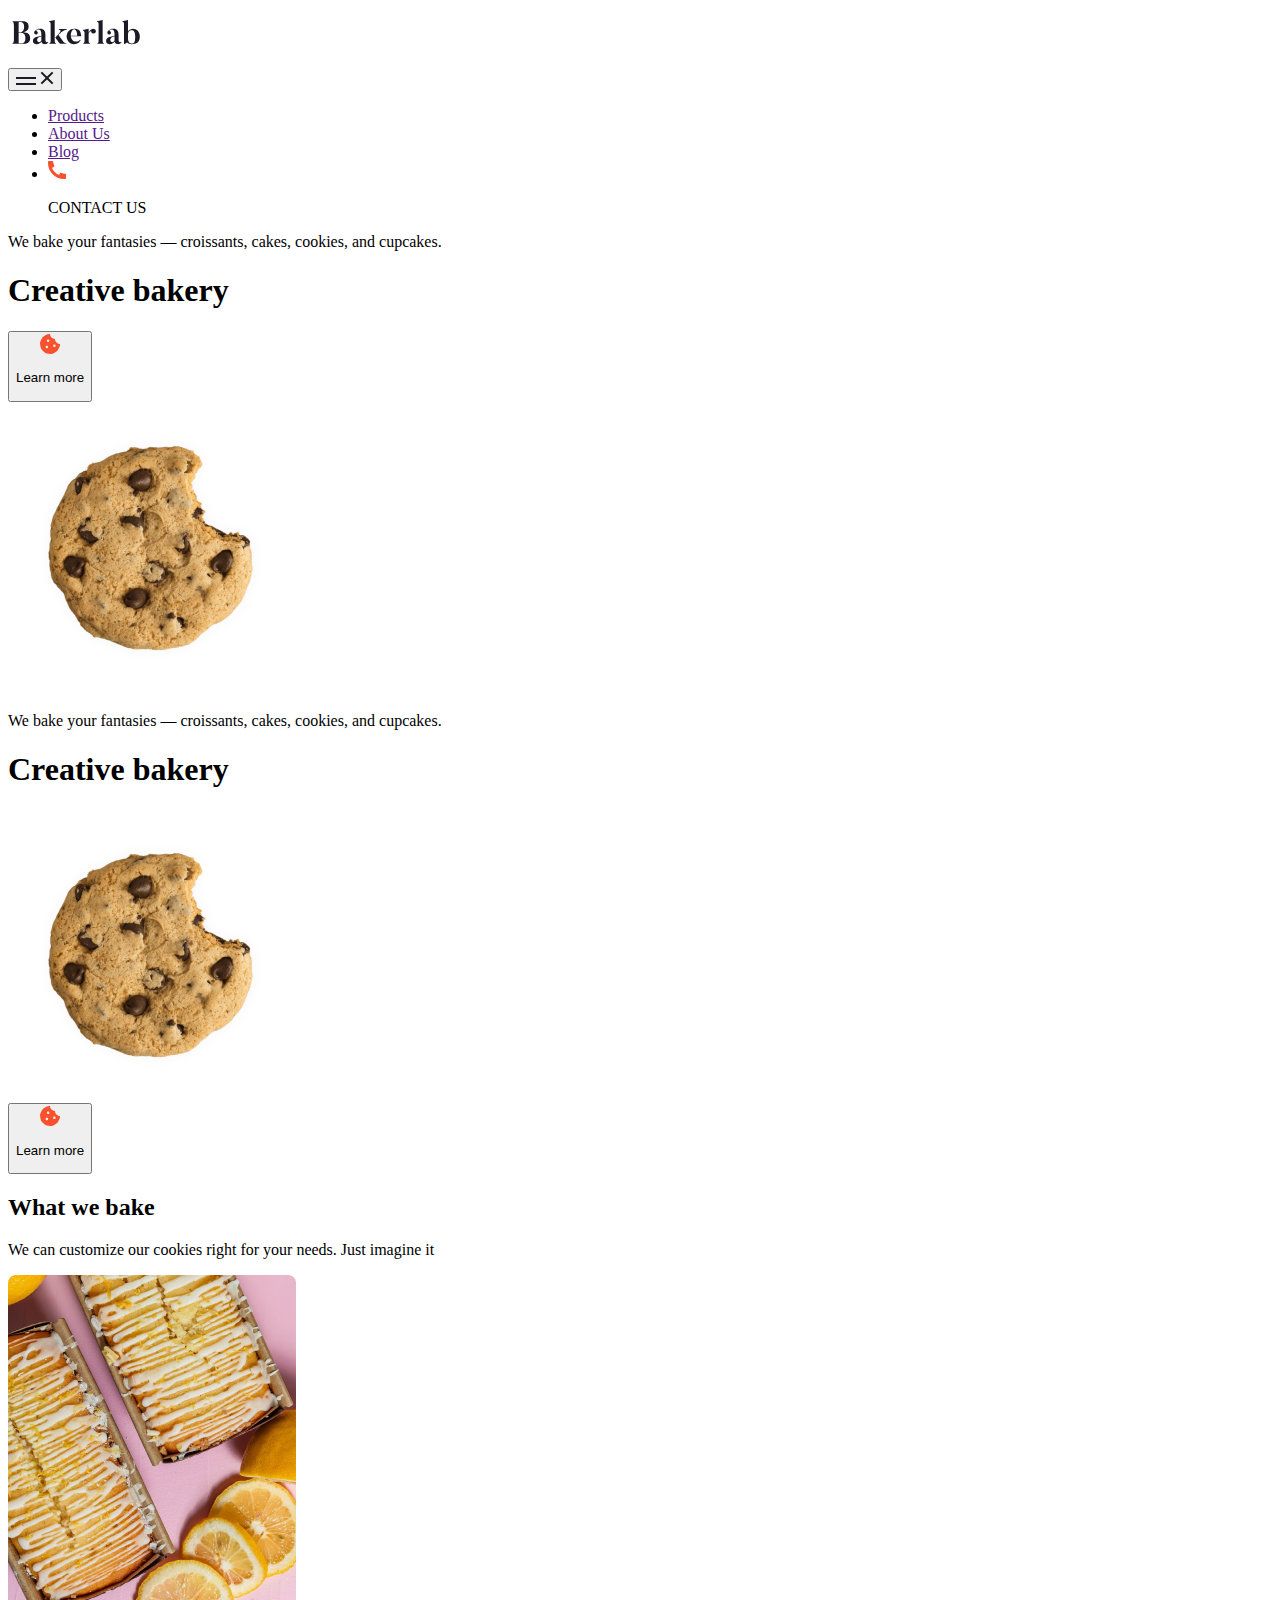
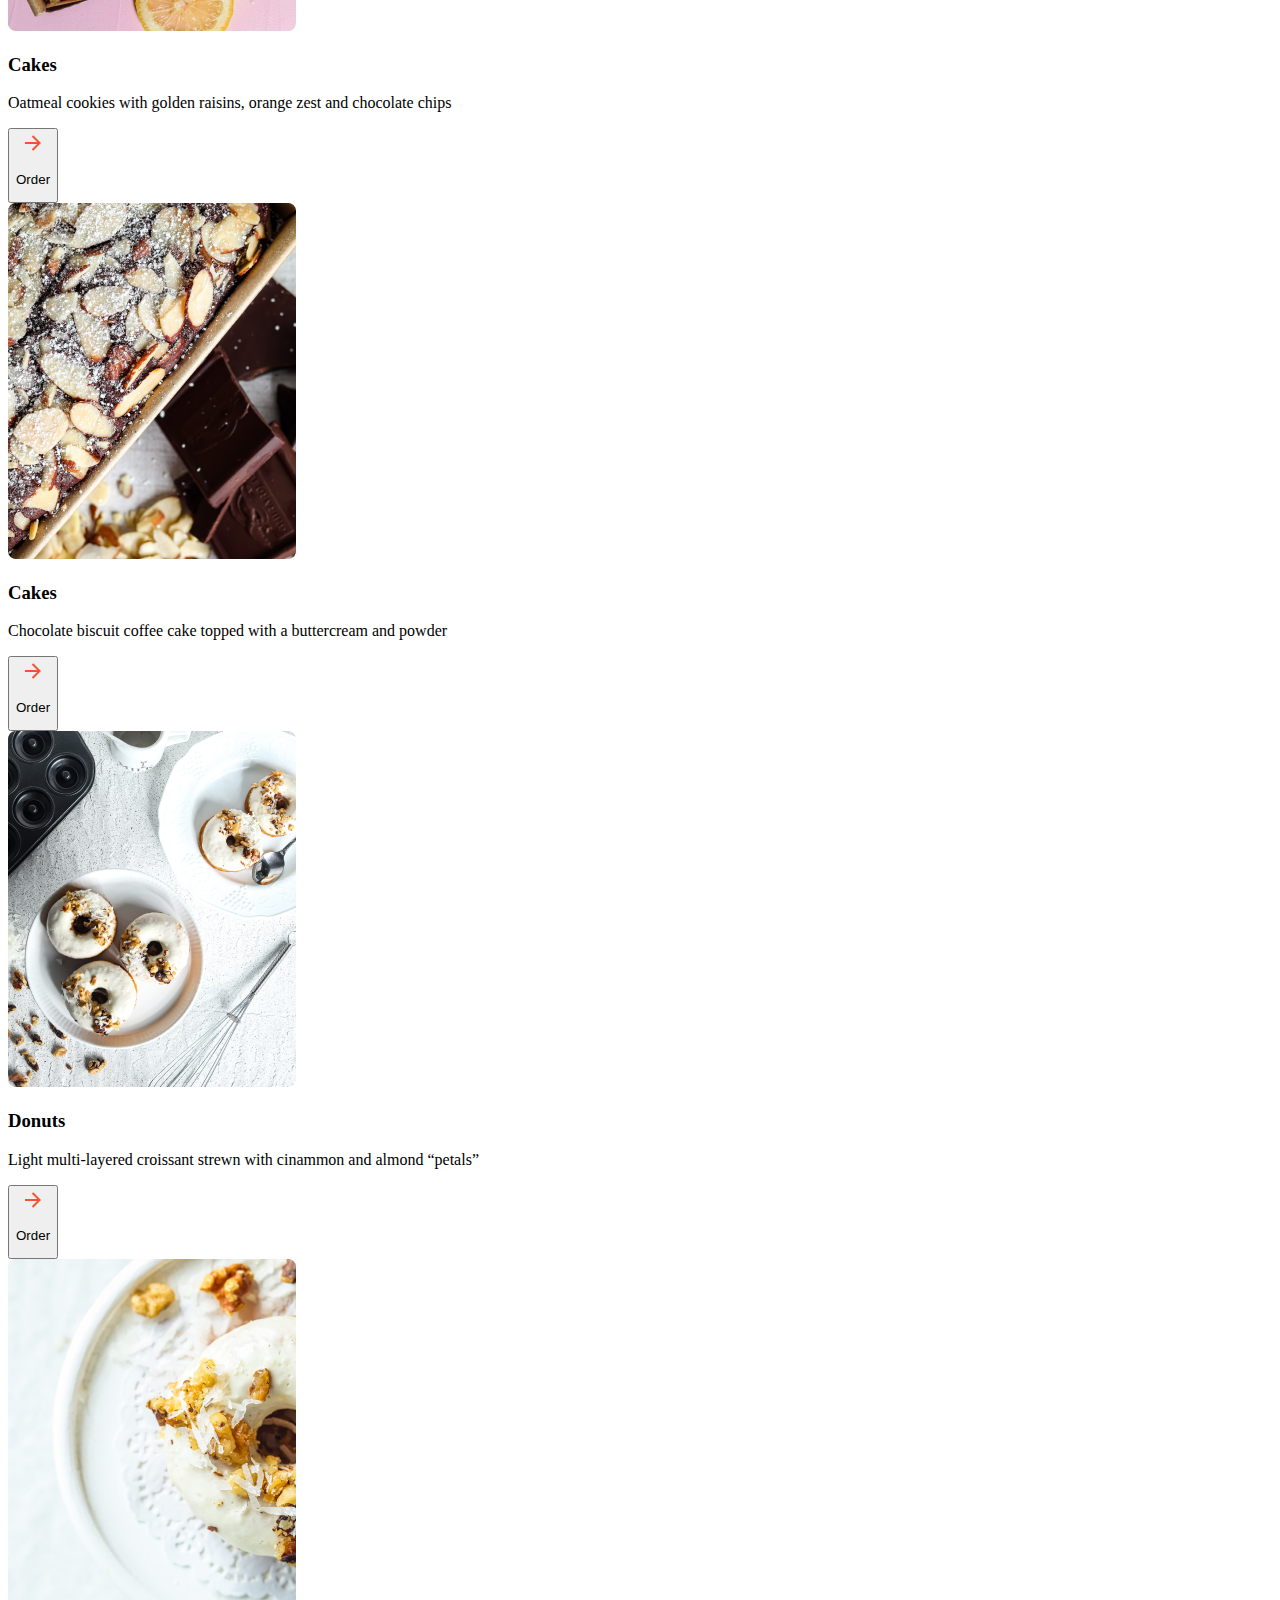
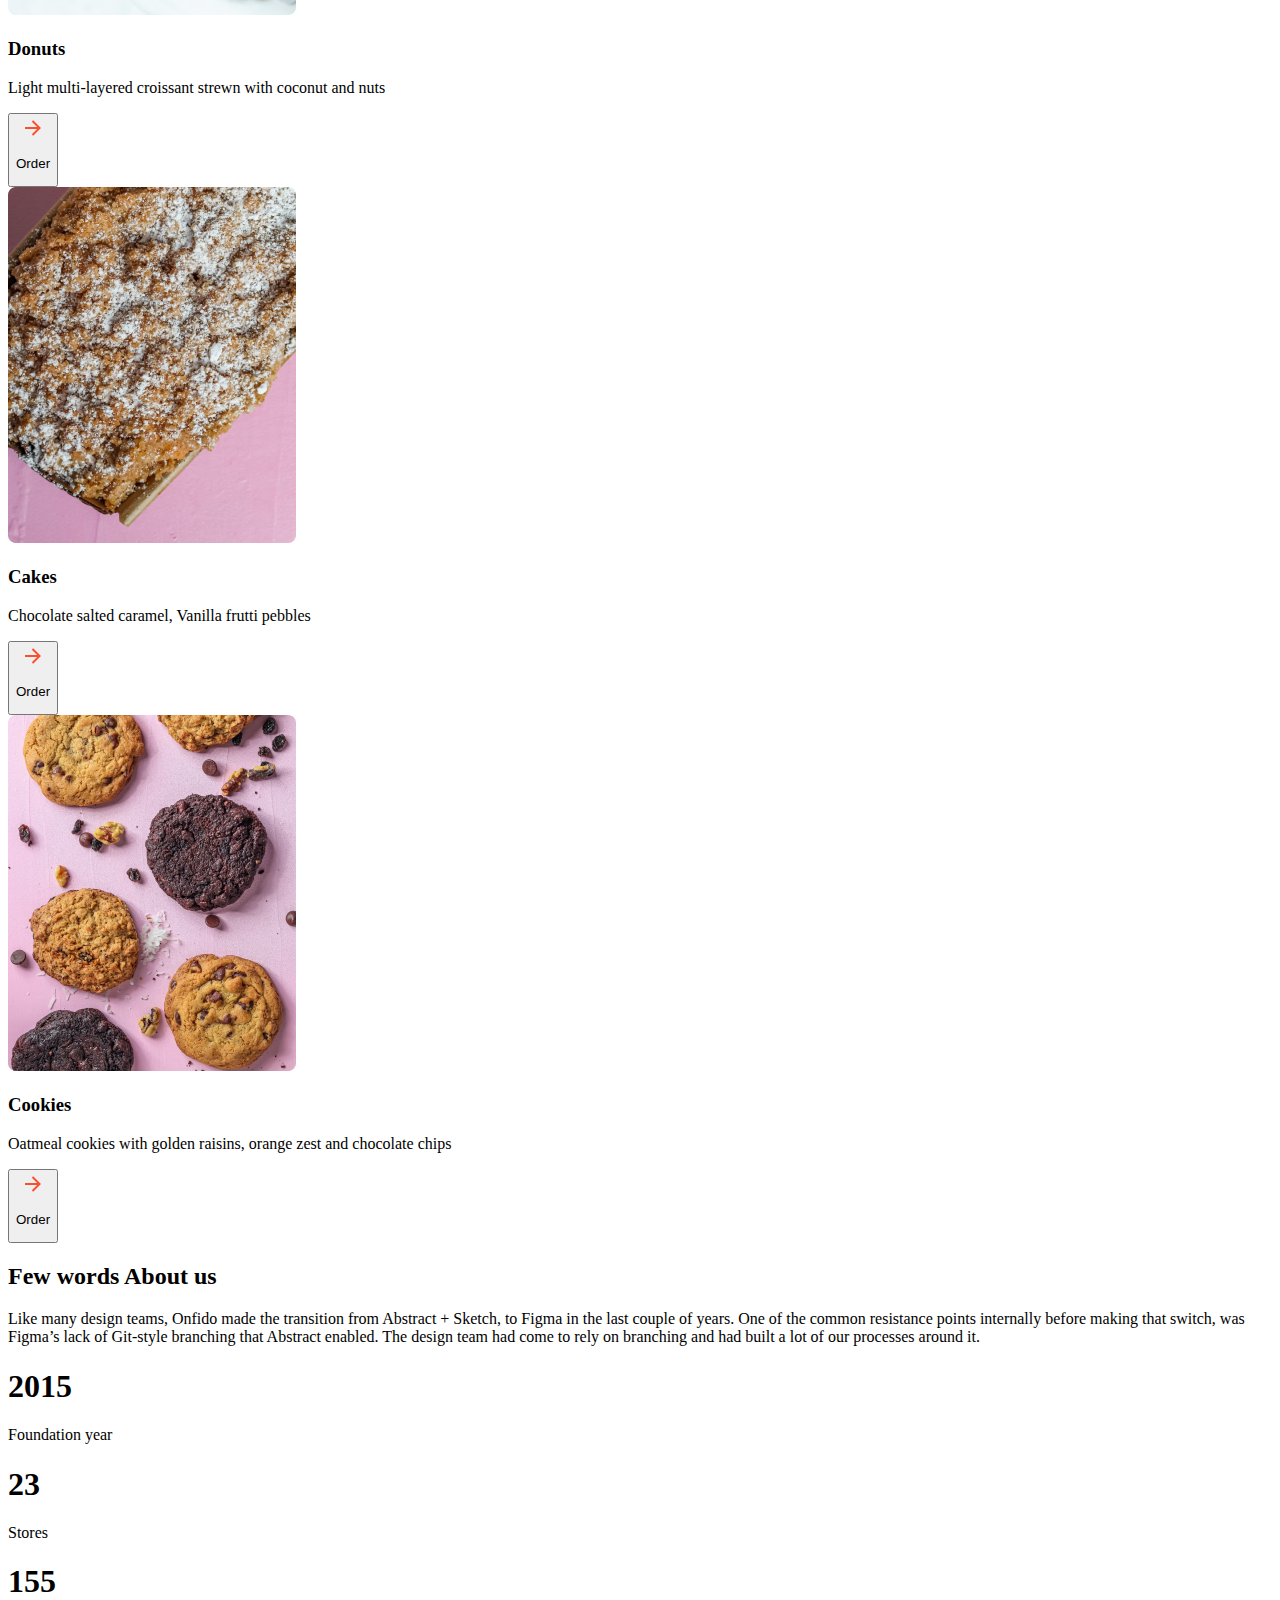
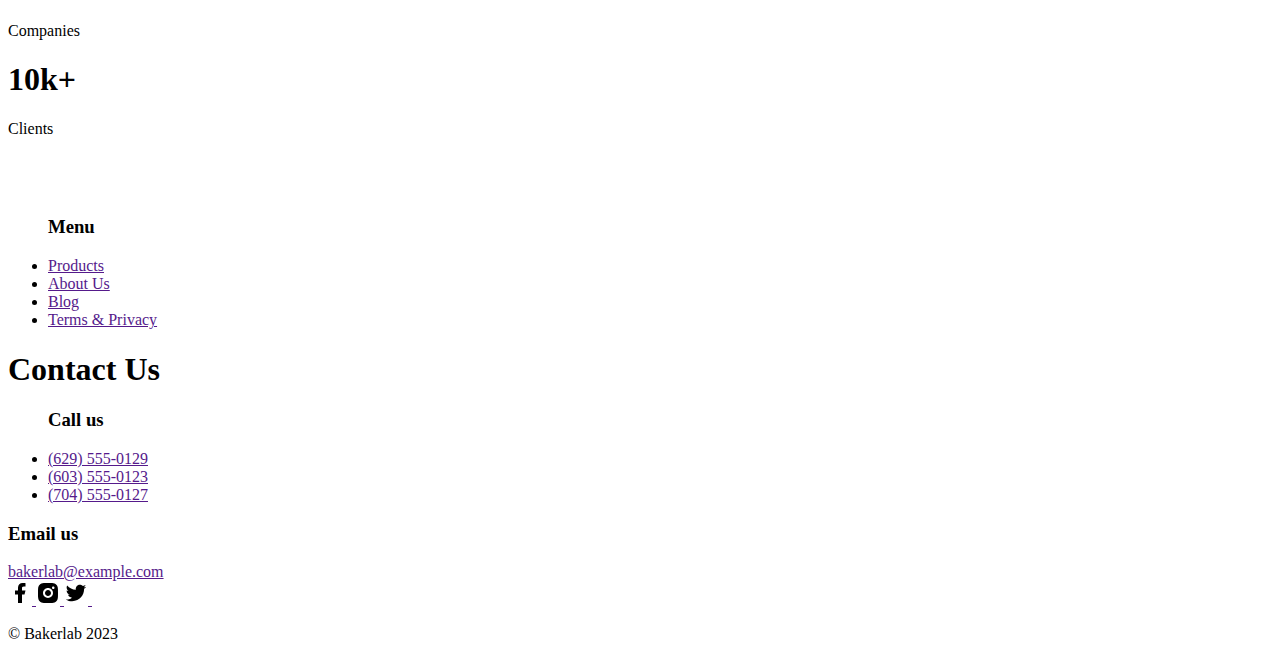
==== src/index.html @ 4ba1251b "created landing page" ====
<!DOCTYPE html>
<html lang="en">
  <head>
    <meta charset="UTF-8" />
    <meta name="viewport" content="width=device-width, initial-scale=1.0" />
    <title>Creative bakery</title>
    <link rel="preconnect" href="https://fonts.googleapis.com" />
    <link rel="preconnect" href="https://fonts.gstatic.com" crossorigin />
    <link
      href="https://fonts.googleapis.com/css2?family=Inter:wght@100;400;500&display=swap"
      rel="stylesheet"
    />
    <link rel="stylesheet" href="./styles/main.scss" />
  </head>

  <body>
    <div class="header-container">
      <header class="header">
        <p class="header-logo">
          <img src="./images/Logo.svg" alt="" />
        </p>
        <button class="header-button" aria-expanded="false">
          <img
            class="header__icon-menu menu"
            src="./images/Icon-menu.svg"
            alt=""
          />
          <img
            class="header__icon-menu close"
            src="./images/Icon-close.svg"
            alt=""
          />
        </button>
      </header>

      <div class="drawer">
        <ul class="drawer-list">
          <li class="drawer-item">
            <a class="product-link" href=""> Products </a>
          </li>
          <li class="drawer-item">
            <a class="product-link" href="">About Us</a>
          </li>
          <li class="drawer-item">
            <a class="product-link" href="">Blog</a>
          </li>

          <li class="drawer-item drawer-contact__item">
            <div class="drawer-wrapper__item">
              <img src="./images/phone.svg" alt="" />
              <p class="drawer-active">CONTACT US</p>
            </div>
          </li>
        </ul>
      </div>
    </div>
    <div class="container">
      <main>
        <!-- Good version -->
        <section class="creative-bakery">
          <div class="notvisible-tablet creative-bakery__container">
            <div class="creative-text__container">
              <p class="creative-bakery__text">
                We bake your fantasies — croissants, cakes, cookies, and
                cupcakes.
              </p>
              <h1 class="creative-bakery__logo">Creative bakery</h1>

              <div class="learn-more">
                <button class="learn-more__button">
                  <img src="./images/small-cookie.svg" alt="" />
                  <p class="learn-more__text">Learn more</p>
                </button>
              </div>
            </div>
            <img
              class="creative-bakery__image"
              src="./images/Cookie.png"
              alt="Cookie"
            />
          </div>

          <div class="notvisible-desktop">
            <p class="creative-bakery__text">
              We bake your fantasies — croissants, cakes, cookies, and cupcakes.
            </p>
            <div class="creative-bakery__wrapper">
              <h1 class="creative-bakery__logo">Creative bakery</h1>
              <img
                class="creative-bakery__image"
                src="./images/Cookie.png"
                alt="Cookie"
              />
            </div>

            <div class="learn-more__wrapper">
              <div class="learn-more">
                <button class="learn-more__button">
                  <img src="./images/small-cookie.svg" alt="" />
                  <p class="learn-more__text">Learn more</p>
                </button>
              </div>
            </div>
          </div>
        </section>

        <section class="product">
          <h2 class="product-logo">What we bake</h2>
          <p class="product-text">
            We can customize our cookies right for your needs. Just imagine it
          </p>

          <div class="card-container">
            <div class="product-wrapper">
              <div class="product-card">
                <img
                  class="product-image"
                  src="./images/lemon-cake.png"
                  alt="Lemon-cake"
                />
                <h3>Cakes</h3>
                <p class="product-paragraph">
                  Oatmeal cookies with golden raisins, orange zest and chocolate
                  chips
                </p>
                <button class="product-order__button">
                  <img src="./images/Icon-arrow.svg" alt="Icon-arrow" />
                  <p class="product-order__text">Order</p>
                </button>
              </div>

              <div class="product-card">
                <img
                  class="product-image"
                  src="./images/chocolate-cake.png"
                  alt="Chocolate-cake"
                />
                <h3>Cakes</h3>
                <p class="product-paragraph">
                  Chocolate biscuit coffee cake topped with a buttercream and
                  powder
                </p>
                <button class="product-order__button">
                  <img src="./images/Icon-arrow.svg" alt="Icon-arrow" />
                  <p class="product-order__text">Order</p>
                </button>
              </div>
            </div>

            <div class="product-container">
              <div class="product-card">
                <img
                  class="product-image"
                  src="./images/small-cakes.png"
                  alt="Small-cakes"
                />
                <h3>Donuts</h3>
                <p class="product-paragraph">
                  Light multi-layered croissant strewn with cinammon and almond
                  “petals”
                </p>
                <button class="product-order__button">
                  <img src="./images/Icon-arrow.svg" alt="Icon-arrow" />
                  <p class="product-order__text">Order</p>
                </button>
              </div>

              <div class="product-card">
                <img
                  class="product-image"
                  src="./images/donat.png"
                  alt="Donat"
                />
                <h3>Donuts</h3>
                <p class="product-paragraph">
                  Light multi-layered croissant strewn with coconut and nuts
                </p>
                <button class="product-order__button">
                  <img src="./images/Icon-arrow.svg" alt="Icon-arrow" />
                  <p class="product-order__text">Order</p>
                </button>
              </div>
            </div>

            <div class="product-wrapper">
              <div class="product-card">
                <img
                  class="product-image"
                  src="./images/vanilla-cake.png"
                  alt="Vanilla-cake"
                />
                <h3>Cakes</h3>
                <p class="product-paragraph">
                  Chocolate salted caramel, Vanilla frutti pebbles
                </p>
                <button class="product-order__button">
                  <img src="./images/Icon-arrow.svg" alt="Icon-arrow" />
                  <p class="product-order__text">Order</p>
                </button>
              </div>
              <div class="product-card">
                <img
                  class="product-image"
                  src="./images/cookies.png"
                  alt="Cookies"
                />
                <h3>Cookies</h3>
                <p class="product-paragraph">
                  Oatmeal cookies with golden raisins, orange zest and chocolate
                  chips
                </p>
                <button class="product-order__button">
                  <img src="./images/Icon-arrow.svg" alt="Icon-arrow" />
                  <p class="product-order__text">Order</p>
                </button>
              </div>
            </div>
          </div>
        </section>

        <section class="about">
          <div class="about-wrapper">
            <h2 class="product-logo">Few words About us</h2>
            <p class="about-text">
              Like many design teams, Onfido made the transition from Abstract +
              Sketch, to Figma in the last couple of years. One of the common
              resistance points internally before making that switch, was
              Figma’s lack of Git-style branching that Abstract enabled. The
              design team had come to rely on branching and had built a lot of
              our processes around it.
            </p>
          </div>
          <div class="about-years__wrapper">
            <article class="about-card">
              <h1 class="about-years__title">2015</h1>
              <p class="about-years__text">Foundation year</p>
            </article>
            <article class="about-card">
              <h1 class="about-years__title">23</h1>
              <p class="about-years__text">Stores</p>
            </article>
            <article class="about-card">
              <h1 class="about-years__title">155</h1>
              <p class="about-years__text">Companies</p>
            </article>
            <article class="about-card">
              <h1 class="about-years__title">10k+</h1>
              <p class="about-years__text">Clients</p>
            </article>
          </div>
        </section>
      </main>
    </div>

    <footer class="footer">
      <div class="footer-navigation__wrapper">
        <img src="./images/logo-footer.svg" alt="Logo-footer" />
        <ul class="footer-list">
          <h3 class="footer-title">Menu</h3>
          <li class="footer-item">
            <a class="product-link product-link__footer" href="">Products</a>
          </li>
          <li class="footer-item">
            <a class="product-link product-link__footer" href="">About Us</a>
          </li>
          <li class="footer-item">
            <a class="product-link product-link__footer" href="">Blog</a>
          </li>
          <li class="footer-item">
            <a class="product-link product-link__footer" href=""
              >Terms & Privacy</a
            >
          </li>
        </ul>
      </div>

      <div class="contact-navigation__wrapper">
        <h1 class="contact-title contact-active">Contact Us</h1>
        <div class="contact-us__wrapper">
          <ul class="contact-list">
            <h3 class="footer-title">Call us</h3>
            <li class="footer-item">
              <a class="product-link product-link__footer" href=""
                >(629) 555-0129</a
              >
            </li>
            <li class="footer-item">
              <a class="product-link product-link__footer" href=""
                >(603) 555-0123</a
              >
            </li>
            <li class="footer-item">
              <a class="product-link product-link__footer" href=""
                >(704) 555-0127</a
              >
            </li>
          </ul>
          <div class="contact-list">
            <h3 class="contact-email">Email us</h3>
            <a class="product-link product-link__footer" href=""
              >bakerlab@example.com</a
            >
          </div>
        </div>
      </div>

      <div class="contact-wrapper">
        <a href="">
          <svg width="24" height="24" class="social-icon">
            <use href="./images/Icon-facebook.svg#facebook"></use>
          </svg>
        </a>
        <a href="">
          <svg width="24" height="24" class="social-icon">
            <use href="./images/Icon-instagram.svg#instagram"></use>
          </svg>
        </a>
        <a href="">
          <svg width="24" height="24" class="social-icon">
            <use href="./images/Icon-twitter.svg#twitter"></use>
          </svg>
        </a>

        <a href=""
          ><img
            class="footer-icon"
            src="./images/Icon-instagram.svg"
            alt="instagram"
        /></a>
        <a href=""
          ><img
            class="footer-icon"
            src="./images/Icon-twitter.svg"
            alt="twitter"
        /></a>
      </div>
      <p class="contact-copyright">© Bakerlab 2023</p>
    </footer>

    <script type="text/javascript" src="scripts/main.js"></script>
  </body>
</html>
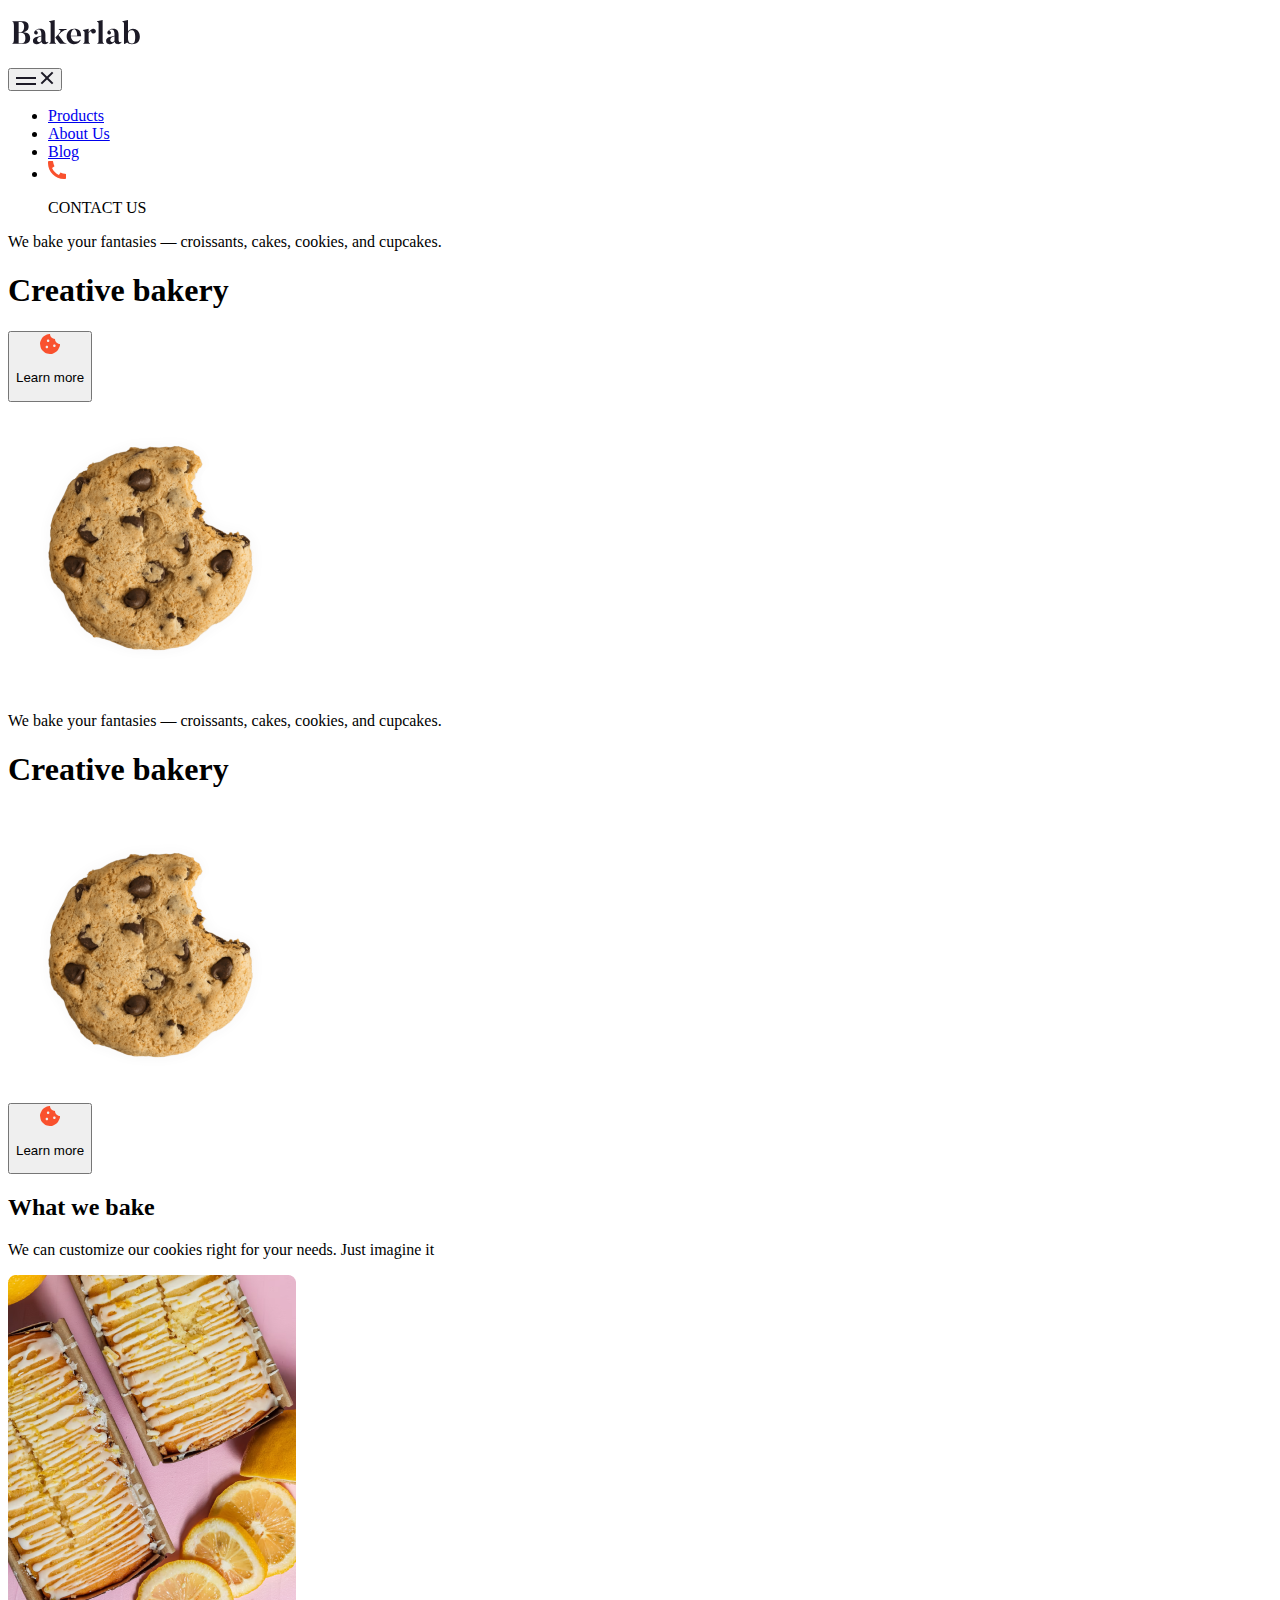
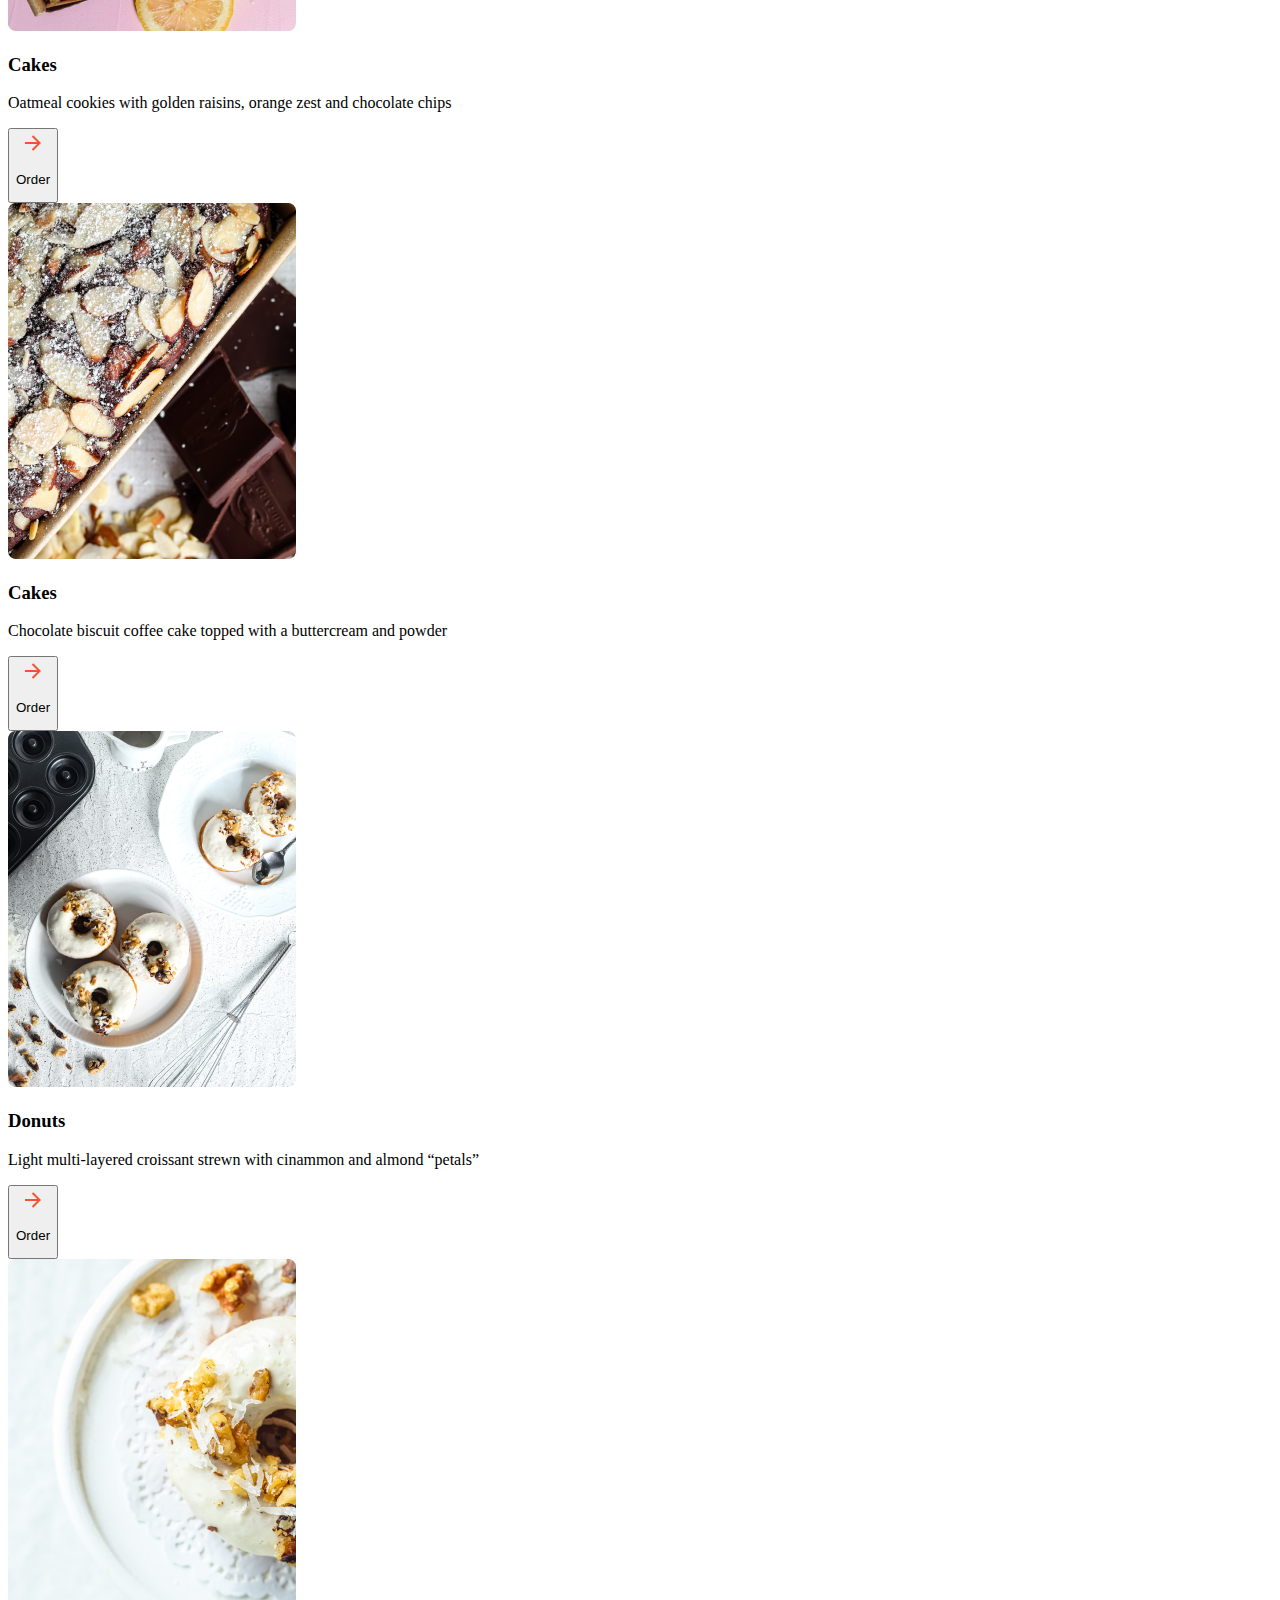
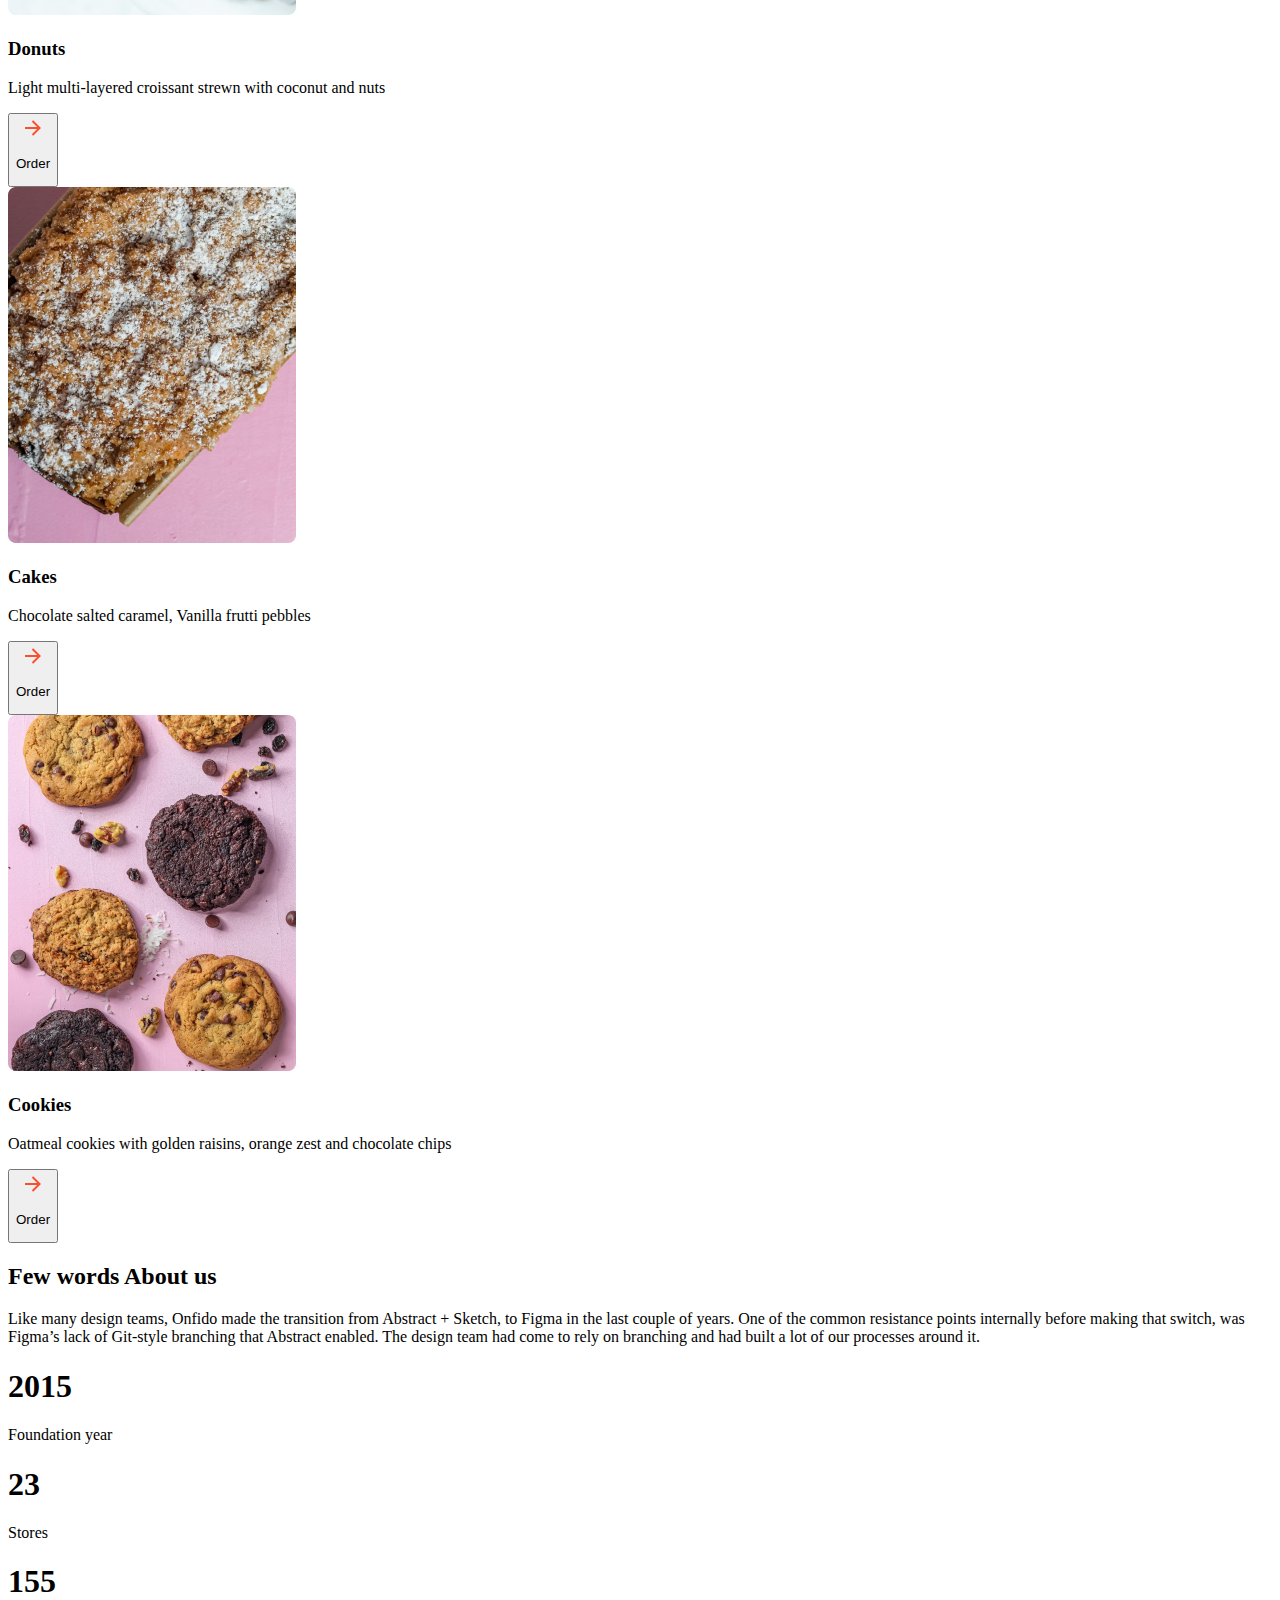
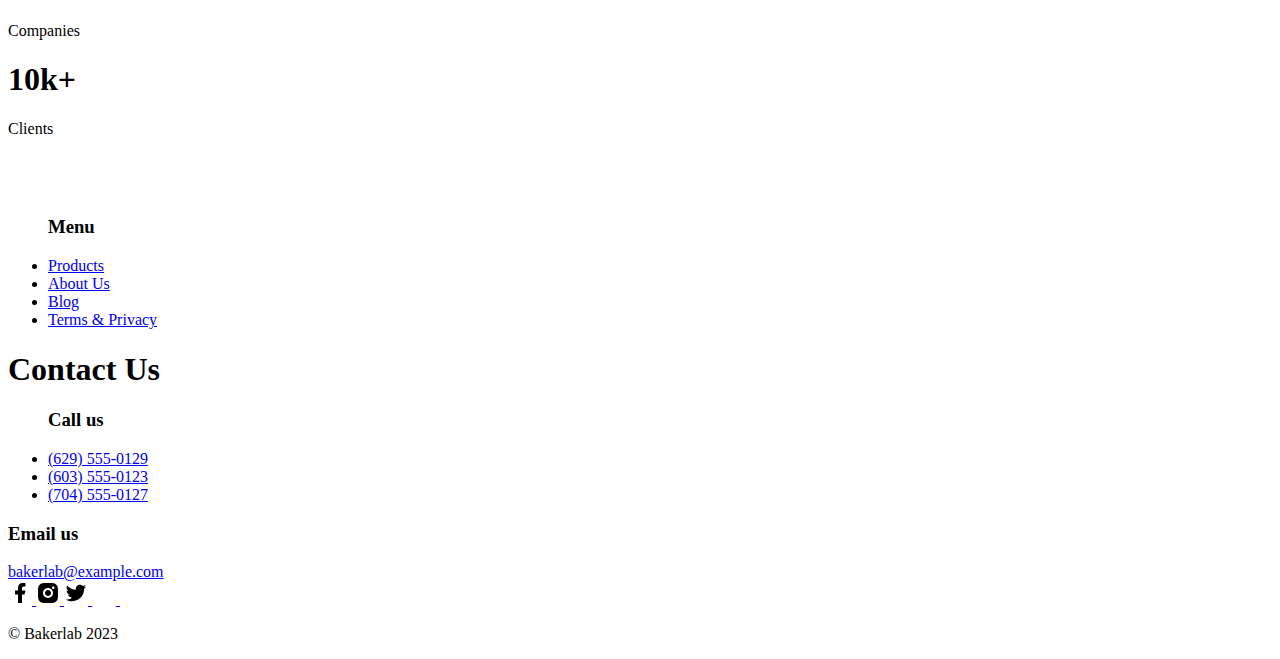
==== commit d82caebc: "created landing page" ====
--- a/src/index.html
+++ b/src/index.html
@@ -1,53 +1,55 @@
 <!DOCTYPE html>
 <html lang="en">
   <head>
-    <meta charset="UTF-8" />
-    <meta name="viewport" content="width=device-width, initial-scale=1.0" />
+    <meta charset="UTF-8">
+    <meta name="viewport" content="width=device-width, initial-scale=1.0">
     <title>Creative bakery</title>
-    <link rel="preconnect" href="https://fonts.googleapis.com" />
-    <link rel="preconnect" href="https://fonts.gstatic.com" crossorigin />
+    <link rel="preconnect"
+    href="https://fonts.googleapis.com">
+    <link rel="preconnect"
+    href="https://fonts.gstatic.com">
     <link
       href="https://fonts.googleapis.com/css2?family=Inter:wght@100;400;500&display=swap"
       rel="stylesheet"
-    />
-    <link rel="stylesheet" href="./styles/main.scss" />
+    >
+    <link rel="stylesheet" href="./styles/main.scss">
   </head>
 
   <body>
     <div class="header-container">
       <header class="header">
         <p class="header-logo">
-          <img src="./images/Logo.svg" alt="" />
+          <img src="./images/Logo.svg" alt="logo">
         </p>
         <button class="header-button" aria-expanded="false">
           <img
             class="header__icon-menu menu"
             src="./images/Icon-menu.svg"
-            alt=""
-          />
+            alt="menu"
+          >
           <img
             class="header__icon-menu close"
             src="./images/Icon-close.svg"
-            alt=""
-          />
+            alt="close"
+          >
         </button>
       </header>
 
       <div class="drawer">
         <ul class="drawer-list">
           <li class="drawer-item">
-            <a class="product-link" href=""> Products </a>
+            <a class="product-link" href="#"> Products </a>
           </li>
           <li class="drawer-item">
-            <a class="product-link" href="">About Us</a>
+            <a class="product-link" href="#">About Us</a>
           </li>
           <li class="drawer-item">
-            <a class="product-link" href="">Blog</a>
+            <a class="product-link" href="#">Blog</a>
           </li>
 
           <li class="drawer-item drawer-contact__item">
             <div class="drawer-wrapper__item">
-              <img src="./images/phone.svg" alt="" />
+              <img src="./images/phone.svg" alt="phone">
               <p class="drawer-active">CONTACT US</p>
             </div>
           </li>
@@ -56,7 +58,6 @@
     </div>
     <div class="container">
       <main>
-        <!-- Good version -->
         <section class="creative-bakery">
           <div class="notvisible-tablet creative-bakery__container">
             <div class="creative-text__container">
@@ -68,7 +69,7 @@
 
               <div class="learn-more">
                 <button class="learn-more__button">
-                  <img src="./images/small-cookie.svg" alt="" />
+                  <img src="./images/small-cookie.svg" alt="cookie">
                   <p class="learn-more__text">Learn more</p>
                 </button>
               </div>
@@ -77,7 +78,7 @@
               class="creative-bakery__image"
               src="./images/Cookie.png"
               alt="Cookie"
-            />
+            >
           </div>
 
           <div class="notvisible-desktop">
@@ -90,13 +91,13 @@
                 class="creative-bakery__image"
                 src="./images/Cookie.png"
                 alt="Cookie"
-              />
+              >
             </div>
 
             <div class="learn-more__wrapper">
               <div class="learn-more">
                 <button class="learn-more__button">
-                  <img src="./images/small-cookie.svg" alt="" />
+                  <img src="./images/small-cookie.svg" alt="small-cookie">
                   <p class="learn-more__text">Learn more</p>
                 </button>
               </div>
@@ -117,14 +118,14 @@
                   class="product-image"
                   src="./images/lemon-cake.png"
                   alt="Lemon-cake"
-                />
+                >
                 <h3>Cakes</h3>
                 <p class="product-paragraph">
                   Oatmeal cookies with golden raisins, orange zest and chocolate
                   chips
                 </p>
                 <button class="product-order__button">
-                  <img src="./images/Icon-arrow.svg" alt="Icon-arrow" />
+                  <img src="./images/Icon-arrow.svg" alt="Icon-arrow">
                   <p class="product-order__text">Order</p>
                 </button>
               </div>
@@ -134,14 +135,14 @@
                   class="product-image"
                   src="./images/chocolate-cake.png"
                   alt="Chocolate-cake"
-                />
+                >
                 <h3>Cakes</h3>
                 <p class="product-paragraph">
                   Chocolate biscuit coffee cake topped with a buttercream and
                   powder
                 </p>
                 <button class="product-order__button">
-                  <img src="./images/Icon-arrow.svg" alt="Icon-arrow" />
+                  <img src="./images/Icon-arrow.svg" alt="Icon-arrow">
                   <p class="product-order__text">Order</p>
                 </button>
               </div>
@@ -153,14 +154,14 @@
                   class="product-image"
                   src="./images/small-cakes.png"
                   alt="Small-cakes"
-                />
+                >
                 <h3>Donuts</h3>
                 <p class="product-paragraph">
                   Light multi-layered croissant strewn with cinammon and almond
                   “petals”
                 </p>
                 <button class="product-order__button">
-                  <img src="./images/Icon-arrow.svg" alt="Icon-arrow" />
+                  <img src="./images/Icon-arrow.svg" alt="Icon-arrow">
                   <p class="product-order__text">Order</p>
                 </button>
               </div>
@@ -170,13 +171,13 @@
                   class="product-image"
                   src="./images/donat.png"
                   alt="Donat"
-                />
+                >
                 <h3>Donuts</h3>
                 <p class="product-paragraph">
                   Light multi-layered croissant strewn with coconut and nuts
                 </p>
                 <button class="product-order__button">
-                  <img src="./images/Icon-arrow.svg" alt="Icon-arrow" />
+                  <img src="./images/Icon-arrow.svg" alt="Icon-arrow">
                   <p class="product-order__text">Order</p>
                 </button>
               </div>
@@ -188,13 +189,13 @@
                   class="product-image"
                   src="./images/vanilla-cake.png"
                   alt="Vanilla-cake"
-                />
+                >
                 <h3>Cakes</h3>
                 <p class="product-paragraph">
                   Chocolate salted caramel, Vanilla frutti pebbles
                 </p>
                 <button class="product-order__button">
-                  <img src="./images/Icon-arrow.svg" alt="Icon-arrow" />
+                  <img src="./images/Icon-arrow.svg" alt="Icon-arrow">
                   <p class="product-order__text">Order</p>
                 </button>
               </div>
@@ -203,14 +204,14 @@
                   class="product-image"
                   src="./images/cookies.png"
                   alt="Cookies"
-                />
+                >
                 <h3>Cookies</h3>
                 <p class="product-paragraph">
                   Oatmeal cookies with golden raisins, orange zest and chocolate
                   chips
                 </p>
                 <button class="product-order__button">
-                  <img src="./images/Icon-arrow.svg" alt="Icon-arrow" />
+                  <img src="./images/Icon-arrow.svg" alt="Icon-arrow">
                   <p class="product-order__text">Order</p>
                 </button>
               </div>
@@ -254,22 +255,21 @@
 
     <footer class="footer">
       <div class="footer-navigation__wrapper">
-        <img src="./images/logo-footer.svg" alt="Logo-footer" />
+        <img src="./images/logo-footer.svg" alt="Logo-footer">
         <ul class="footer-list">
           <h3 class="footer-title">Menu</h3>
           <li class="footer-item">
-            <a class="product-link product-link__footer" href="">Products</a>
+            <a class="product-link product-link__footer" href="#">Products</a>
           </li>
           <li class="footer-item">
-            <a class="product-link product-link__footer" href="">About Us</a>
+            <a class="product-link product-link__footer" href="#">About Us</a>
           </li>
           <li class="footer-item">
-            <a class="product-link product-link__footer" href="">Blog</a>
+            <a class="product-link product-link__footer" href="#">Blog</a>
           </li>
           <li class="footer-item">
-            <a class="product-link product-link__footer" href=""
-              >Terms & Privacy</a
-            >
+            <a class="product-link product-link__footer" href="#"
+              >Terms & Privacy</a>
           </li>
         </ul>
       </div>
@@ -280,59 +280,64 @@
           <ul class="contact-list">
             <h3 class="footer-title">Call us</h3>
             <li class="footer-item">
-              <a class="product-link product-link__footer" href=""
-                >(629) 555-0129</a
-              >
+              <a class="product-link product-link__footer" href="#"
+                >(629) 555-0129</a>
             </li>
             <li class="footer-item">
-              <a class="product-link product-link__footer" href=""
-                >(603) 555-0123</a
-              >
+              <a class="product-link product-link__footer" href="#"
+                >(603) 555-0123</a>
             </li>
             <li class="footer-item">
-              <a class="product-link product-link__footer" href=""
-                >(704) 555-0127</a
-              >
+              <a class="product-link product-link__footer" href="#"
+                >(704) 555-0127</a>
             </li>
           </ul>
           <div class="contact-list">
             <h3 class="contact-email">Email us</h3>
-            <a class="product-link product-link__footer" href=""
-              >bakerlab@example.com</a
-            >
+            <a class="product-link product-link__footer" href="#"
+              >bakerlab@example.com</a>
           </div>
         </div>
       </div>
 
       <div class="contact-wrapper">
-        <a href="">
-          <svg width="24" height="24" class="social-icon">
+        <a href="#">
+          <svg
+          width="24"
+          height="24"
+          class="social-icon">
             <use href="./images/Icon-facebook.svg#facebook"></use>
           </svg>
         </a>
-        <a href="">
-          <svg width="24" height="24" class="social-icon">
+        <a href="#">
+          <svg
+          width="24"
+          height="24"
+          class="social-icon">
             <use href="./images/Icon-instagram.svg#instagram"></use>
           </svg>
         </a>
-        <a href="">
-          <svg width="24" height="24" class="social-icon">
+        <a href="#">
+          <svg
+          width="24"
+          height="24"
+          class="social-icon">
             <use href="./images/Icon-twitter.svg#twitter"></use>
           </svg>
         </a>
 
-        <a href=""
-          ><img
+        <a href="#">
+          <img
             class="footer-icon"
             src="./images/Icon-instagram.svg"
-            alt="instagram"
-        /></a>
-        <a href=""
-          ><img
+            alt="instagram">
+        </a>
+        <a href="#">
+          <img
             class="footer-icon"
             src="./images/Icon-twitter.svg"
-            alt="twitter"
-        /></a>
+            alt="twitter">
+        </a>
       </div>
       <p class="contact-copyright">© Bakerlab 2023</p>
     </footer>
